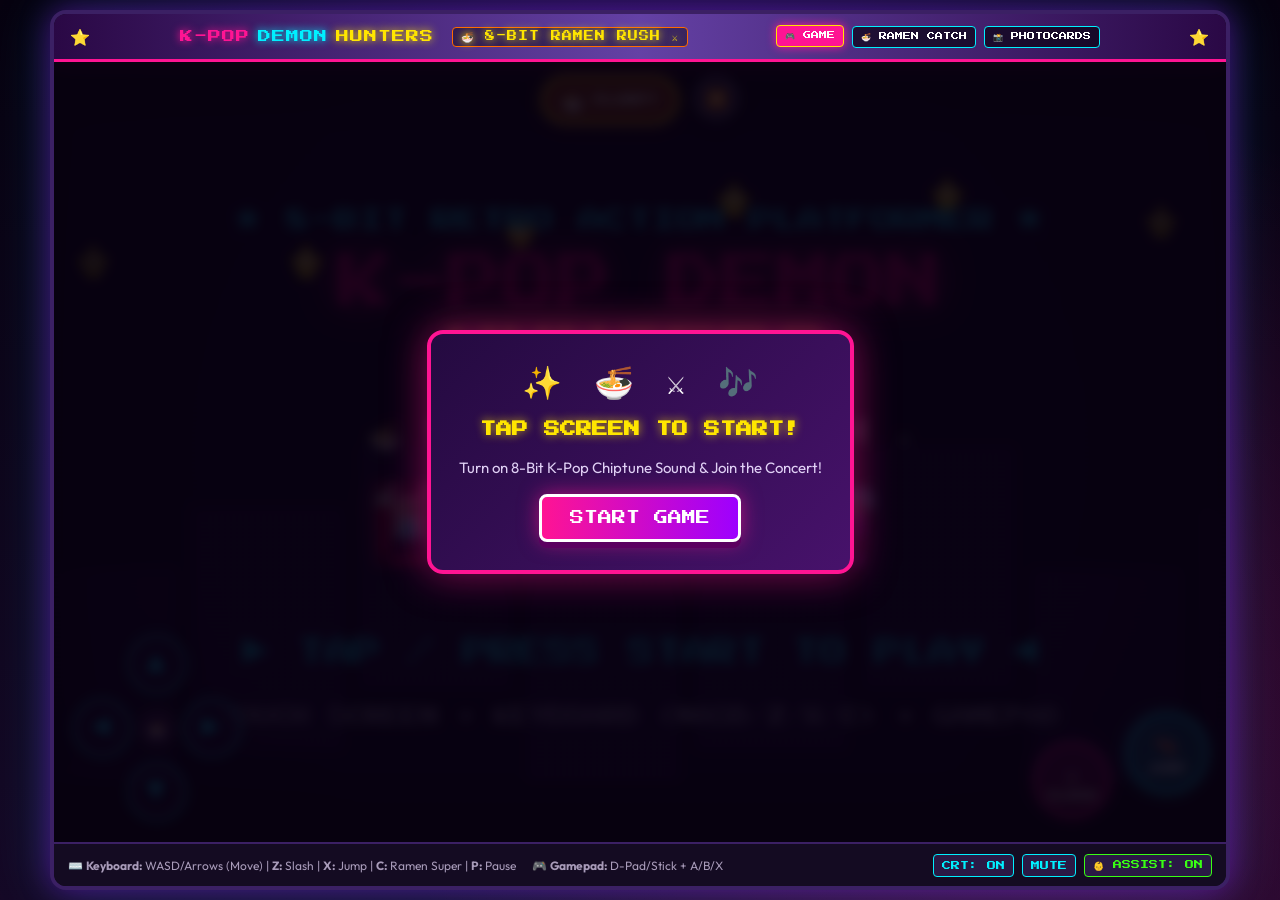
==== index.html @ ec843682 "Initial release: K-Pop Demon Hunters 8-Bit Ramen Rush retro game" ====
<!DOCTYPE html>
<html lang="en">
<head>
  <meta charset="UTF-8">
  <meta name="viewport" content="width=device-width, initial-scale=1.0, maximum-scale=1.0, user-scalable=no">
  <title>K-Pop Demon Hunters: 8-Bit Ramen Rush</title>
  <meta name="description" content="A vibrant 8-bit NES style action platformer about K-Pop Demon Hunters who eat ramen and fight demons with glowing neon swords. Built for young kids with touch screen controls!">
  
  <!-- Retro Google Font -->
  <link rel="preconnect" href="https://fonts.googleapis.com">
  <link rel="preconnect" href="https://fonts.gstatic.com" crossorigin>
  <link href="https://fonts.googleapis.com/css2?family=Press+Start+2P&family=Outfit:wght@400;700;900&display=swap" rel="stylesheet">
  
  <link rel="stylesheet" href="css/style.css">
</head>
<body>
  <div id="game-wrapper">
    <!-- Retro Arcade Bezel Container -->
    <div id="arcade-bezel">
      <!-- Header Banner (Desktop / Tablet) -->
      <header id="arcade-header">
        <div class="header-decor left-star">⭐</div>
        <div class="header-title">
          <span class="neon-pink">K-POP</span> 
          <span class="neon-cyan">DEMON</span> 
          <span class="neon-yellow">HUNTERS</span>
          <span class="subtitle">🍜 8-BIT RAMEN RUSH ⚔️</span>
        </div>
        <div class="header-nav">
          <button id="btn-nav-game" class="nav-pixel-btn active">🎮 GAME</button>
          <button id="btn-nav-minigame" class="nav-pixel-btn">🍜 RAMEN CATCH</button>
          <button id="btn-nav-album" class="nav-pixel-btn">📸 PHOTOCARDS</button>
        </div>
        <div class="header-decor right-star">⭐</div>
      </header>

      <!-- Main Canvas Screen Area -->
      <div id="screen-container">
        <canvas id="game-canvas" width="384" height="216"></canvas>
        
        <!-- CRT Scanline & Phosphor Glow Overlay -->
        <div id="crt-overlay" class="crt-enabled"></div>

        <!-- Touch Controls Overlay (Always active for touch / can be toggled) -->
        <div id="touch-controls" class="touch-active">
          <!-- Left D-Pad -->
          <div id="touch-dpad">
            <button id="btn-touch-up" class="touch-btn dpad-btn" data-key="ArrowUp" aria-label="Up / Cling">▲</button>
            <div class="dpad-row">
              <button id="btn-touch-left" class="touch-btn dpad-btn" data-key="ArrowLeft" aria-label="Left">◀</button>
              <div class="dpad-center">🍜</div>
              <button id="btn-touch-right" class="touch-btn dpad-btn" data-key="ArrowRight" aria-label="Right">▶</button>
            </div>
            <button id="btn-touch-down" class="touch-btn dpad-btn" data-key="ArrowDown" aria-label="Down / Crouch">▼</button>
          </div>

          <!-- Quick Assist Button (Top Center for young kids) -->
          <div id="touch-top-bar">
            <button id="btn-touch-slurp" class="touch-btn slurp-btn" data-key="KeyC" aria-label="Eat Ramen Special">
              <span class="btn-icon">🍜</span>
              <span class="btn-label">SLURP!</span>
            </button>
            <button id="btn-touch-pause" class="touch-btn pause-btn" data-key="KeyP" aria-label="Pause Menu">
              <span class="btn-icon">⏸️</span>
            </button>
          </div>

          <!-- Right Action Buttons -->
          <div id="touch-actions">
            <button id="btn-touch-attack" class="touch-btn action-btn attack-btn" data-key="KeyZ" aria-label="Glowing Sword Attack">
              <span class="btn-icon">⚔️</span>
              <span class="btn-label">SLASH</span>
            </button>
            <button id="btn-touch-jump" class="touch-btn action-btn jump-btn" data-key="KeyX" aria-label="Jump / Bounce">
              <span class="btn-icon">🦘</span>
              <span class="btn-label">JUMP</span>
            </button>
          </div>
        </div>

        <!-- Interactive Audio Enable Banner (For mobile browser Web Audio autoplay policy) -->
        <div id="audio-start-prompt" class="overlay-prompt">
          <div class="prompt-box">
            <div class="prompt-icon">✨ 🍜 ⚔️ 🎶</div>
            <h2>TAP SCREEN TO START!</h2>
            <p>Turn on 8-Bit K-Pop Chiptune Sound & Join the Concert!</p>
            <button id="btn-start-audio" class="pixel-btn pulse-glow">START GAME</button>
          </div>
        </div>
      </div>

      <!-- Footer Quick Info Bar -->
      <footer id="arcade-footer">
        <div class="footer-info">
          <span>⌨️ <b>Keyboard:</b> WASD/Arrows (Move) | <b>Z:</b> Slash | <b>X:</b> Jump | <b>C:</b> Ramen Super | <b>P:</b> Pause</span>
          <span>🎮 <b>Gamepad:</b> D-Pad/Stick + A/B/X</span>
        </div>
        <div class="footer-toggles">
          <button id="toggle-crt" class="tiny-btn" title="Toggle 8-Bit CRT Scanlines">CRT: ON</button>
          <button id="toggle-sound" class="tiny-btn" title="Toggle Sound">MUTE</button>
          <button id="toggle-assist" class="tiny-btn assist-indicator" title="Kid Assist Mode Settings">👶 ASSIST: ON</button>
        </div>
      </footer>
    </div>
  </div>

  <!-- Scripts -->
  <script src="js/graphics/palette.js"></script>
  <script src="js/graphics/sprites.js"></script>
  <script src="js/audio/chiptune.js"></script>
  <script src="js/audio/sfx.js"></script>
  <script src="js/audio/music.js"></script>
  <script src="js/engine/input.js"></script>
  <script src="js/engine/particles.js"></script>
  <script src="js/engine/physics.js"></script>
  <script src="js/engine/camera.js"></script>
  <script src="js/entities/collectible.js"></script>
  <script src="js/entities/enemy.js"></script>
  <script src="js/entities/boss.js"></script>
  <script src="js/entities/player.js"></script>
  <script src="js/levels/level_data.js"></script>
  <script src="js/levels/level_manager.js"></script>
  <script src="js/ui/hud.js"></script>
  <script src="js/ui/menus.js"></script>
  <script src="js/ui/album.js"></script>
  <script src="js/ui/ramen_game.js"></script>
  <script src="js/main.js"></script>
</body>
</html>
---- css/style.css ----
/* ==========================================================================
   K-POP DEMON HUNTERS: 8-BIT RAMEN RUSH
   Aesthetics: 8-Bit NES Retro + Cyber K-Pop Neon Arcade
   ========================================================================== */

:root {
  --neon-pink: #ff1493;
  --neon-cyan: #00f0ff;
  --neon-yellow: #ffe600;
  --neon-purple: #9d00ff;
  --neon-green: #39ff14;
  --ramen-orange: #ff6b00;
  --dark-bg: #090314;
  --arcade-bezel: #1b122c;
  --arcade-border: #3b2064;
  --font-retro: 'Press Start 2P', monospace, sans-serif;
  --font-modern: 'Outfit', sans-serif;
}

* {
  box-sizing: border-box;
  margin: 0;
  padding: 0;
  -webkit-touch-callout: none;
  -webkit-user-select: none;
  user-select: none;
  -webkit-tap-highlight-color: transparent;
}

html, body {
  width: 100%;
  height: 100%;
  overflow: hidden;
  background-color: var(--dark-bg);
  background-image: 
    radial-gradient(circle at 50% 20%, rgba(157, 0, 255, 0.25) 0%, transparent 60%),
    radial-gradient(circle at 80% 80%, rgba(255, 20, 147, 0.2) 0%, transparent 50%),
    linear-gradient(to bottom, #06010f 0%, #150826 100%);
  font-family: var(--font-retro);
  color: #ffffff;
  display: flex;
  justify-content: center;
  align-items: center;
  touch-action: none;
}

#game-wrapper {
  width: 100%;
  height: 100%;
  max-width: 1200px;
  max-height: 900px;
  display: flex;
  justify-content: center;
  align-items: center;
  padding: 10px;
}

#arcade-bezel {
  width: 100%;
  height: 100%;
  display: flex;
  flex-direction: column;
  background: var(--arcade-bezel);
  border: 4px solid var(--arcade-border);
  border-radius: 16px;
  box-shadow: 
    0 0 30px rgba(157, 0, 255, 0.4),
    0 0 60px rgba(0, 240, 255, 0.2),
    inset 0 0 20px rgba(0, 0, 0, 0.8);
  overflow: hidden;
  position: relative;
}

/* Header Banner */
#arcade-header {
  height: 48px;
  background: linear-gradient(90deg, #2a0845 0%, #6441a5 50%, #2a0845 100%);
  border-bottom: 3px solid var(--neon-pink);
  display: flex;
  align-items: center;
  justify-content: space-between;
  padding: 0 16px;
  font-size: 13px;
  letter-spacing: 1px;
  box-shadow: 0 4px 15px rgba(255, 20, 147, 0.3);
  z-index: 10;
}

.header-title {
  display: flex;
  align-items: center;
  gap: 8px;
  text-shadow: 0 0 8px currentColor;
}

.header-nav {
  display: flex;
  gap: 8px;
}

.nav-pixel-btn {
  font-family: var(--font-retro);
  font-size: 8px;
  padding: 5px 8px;
  background: rgba(10, 5, 20, 0.7);
  border: 1px solid var(--neon-cyan);
  color: #ffffff;
  border-radius: 4px;
  cursor: pointer;
  transition: all 0.15s ease;
}

.nav-pixel-btn:hover, .nav-pixel-btn.active {
  background: var(--neon-pink);
  border-color: var(--neon-yellow);
  box-shadow: 0 0 10px var(--neon-pink);
  transform: translateY(-1px);
}

.subtitle {
  font-size: 10px;
  color: var(--neon-yellow);
  margin-left: 10px;
  padding: 3px 8px;
  background: rgba(0, 0, 0, 0.4);
  border-radius: 4px;
  border: 1px solid var(--ramen-orange);
}

.neon-pink { color: var(--neon-pink); }
.neon-cyan { color: var(--neon-cyan); }
.neon-yellow { color: var(--neon-yellow); }
.neon-purple { color: var(--neon-purple); }

.header-decor {
  font-size: 16px;
  animation: pulse-star 1.5s infinite alternate ease-in-out;
}

@keyframes pulse-star {
  0% { transform: scale(1) rotate(0deg); opacity: 0.8; }
  100% { transform: scale(1.3) rotate(20deg); opacity: 1; filter: drop-shadow(0 0 6px #ffe600); }
}

/* Screen Area */
#screen-container {
  flex: 1;
  width: 100%;
  position: relative;
  background: #000000;
  display: flex;
  justify-content: center;
  align-items: center;
  overflow: hidden;
}

#game-canvas {
  width: 100%;
  height: 100%;
  object-fit: contain;
  image-rendering: -moz-crisp-edges;
  image-rendering: -webkit-crisp-edges;
  image-rendering: pixelated;
  image-rendering: crisp-edges;
  background-color: #050508;
  display: block;
}

/* CRT Scanline & Phosphor Effect Overlay */
#crt-overlay {
  position: absolute;
  top: 0;
  left: 0;
  width: 100%;
  height: 100%;
  pointer-events: none;
  z-index: 5;
  transition: opacity 0.3s ease;
}

#crt-overlay.crt-enabled {
  background: 
    linear-gradient(rgba(18, 16, 16, 0) 50%, rgba(0, 0, 0, 0.4) 50%),
    linear-gradient(90deg, rgba(255, 0, 0, 0.03), rgba(0, 255, 0, 0.01), rgba(0, 0, 255, 0.03));
  background-size: 100% 4px, 6px 100%;
  box-shadow: inset 0 0 60px rgba(0, 0, 0, 0.8);
}

#crt-overlay.crt-enabled::after {
  content: " ";
  display: block;
  position: absolute;
  top: 0; left: 0; bottom: 0; right: 0;
  background: radial-gradient(circle at 50% 50%, transparent 60%, rgba(0, 0, 0, 0.5) 100%);
  pointer-events: none;
}

/* Touch Controls (Optimized for Kids & Mobile) */
#touch-controls {
  position: absolute;
  top: 0;
  left: 0;
  width: 100%;
  height: 100%;
  pointer-events: none;
  z-index: 8;
  display: flex;
  justify-content: space-between;
  padding: 12px 18px;
}

.touch-btn {
  pointer-events: auto;
  user-select: none;
  touch-action: none;
  border: 3px solid rgba(255, 255, 255, 0.5);
  border-radius: 50%;
  background: rgba(30, 15, 50, 0.65);
  backdrop-filter: blur(4px);
  color: #ffffff;
  font-family: var(--font-retro);
  display: flex;
  flex-direction: column;
  align-items: center;
  justify-content: center;
  box-shadow: 0 4px 15px rgba(0, 0, 0, 0.6), inset 0 0 10px rgba(255, 255, 255, 0.2);
  transition: transform 0.06s ease, background-color 0.06s ease, box-shadow 0.06s ease;
  cursor: pointer;
}

.touch-btn:active, .touch-btn.active {
  transform: scale(0.92);
  background: rgba(255, 20, 147, 0.7);
  box-shadow: 0 0 20px var(--neon-cyan), inset 0 0 12px #ffffff;
  border-color: #ffffff;
}

/* D-Pad on Left */
#touch-dpad {
  align-self: flex-end;
  display: flex;
  flex-direction: column;
  align-items: center;
  gap: 4px;
  margin-bottom: 8px;
}

.dpad-row {
  display: flex;
  align-items: center;
  gap: 6px;
}

.dpad-btn {
  width: 60px;
  height: 60px;
  font-size: 20px;
  background: rgba(20, 10, 40, 0.7);
  border-color: rgba(0, 240, 255, 0.6);
  color: var(--neon-cyan);
}

.dpad-btn:active, .dpad-btn.active {
  background: rgba(0, 240, 255, 0.5);
  box-shadow: 0 0 16px var(--neon-cyan);
}

.dpad-center {
  width: 38px;
  height: 38px;
  border-radius: 50%;
  background: rgba(50, 20, 80, 0.8);
  display: flex;
  align-items: center;
  justify-content: center;
  font-size: 16px;
  border: 2px dashed rgba(255, 230, 0, 0.4);
}

/* Action Buttons on Right */
#touch-actions {
  align-self: flex-end;
  display: flex;
  gap: 16px;
  align-items: flex-end;
  margin-bottom: 12px;
}

.action-btn {
  width: 76px;
  height: 76px;
  font-size: 10px;
  gap: 2px;
}

.action-btn .btn-icon {
  font-size: 24px;
}

.attack-btn {
  background: rgba(255, 20, 147, 0.35);
  border-color: var(--neon-pink);
  box-shadow: 0 0 15px rgba(255, 20, 147, 0.4);
  color: #ffffff;
}

.attack-btn:active, .attack-btn.active {
  background: rgba(255, 20, 147, 0.85);
  box-shadow: 0 0 25px var(--neon-pink);
}

.jump-btn {
  width: 82px;
  height: 82px;
  background: rgba(0, 240, 255, 0.35);
  border-color: var(--neon-cyan);
  box-shadow: 0 0 15px rgba(0, 240, 255, 0.4);
  color: #ffffff;
  margin-bottom: 24px;
}

.jump-btn:active, .jump-btn.active {
  background: rgba(0, 240, 255, 0.85);
  box-shadow: 0 0 25px var(--neon-cyan);
}

/* Top Assist Bar */
#touch-top-bar {
  position: absolute;
  top: 14px;
  left: 50%;
  transform: translateX(-50%);
  display: flex;
  gap: 16px;
  pointer-events: none;
}

.slurp-btn {
  width: auto;
  height: 48px;
  padding: 0 16px;
  border-radius: 24px;
  flex-direction: row;
  gap: 8px;
  font-size: 11px;
  background: rgba(255, 107, 0, 0.5);
  border-color: var(--neon-yellow);
  color: #ffffff;
  box-shadow: 0 0 15px rgba(255, 107, 0, 0.5);
}

.slurp-btn:active, .slurp-btn.active {
  background: rgba(255, 107, 0, 0.95);
  box-shadow: 0 0 25px var(--neon-yellow);
}

.slurp-btn .btn-icon {
  font-size: 20px;
}

.pause-btn {
  width: 44px;
  height: 44px;
  font-size: 18px;
  background: rgba(60, 40, 90, 0.6);
  border-color: rgba(255, 255, 255, 0.4);
}

/* Overlay Start Prompt */
.overlay-prompt {
  position: absolute;
  top: 0;
  left: 0;
  width: 100%;
  height: 100%;
  background: rgba(8, 2, 18, 0.88);
  backdrop-filter: blur(6px);
  display: flex;
  justify-content: center;
  align-items: center;
  z-index: 20;
  text-align: center;
  padding: 20px;
}

.prompt-box {
  background: linear-gradient(135deg, #240a40 0%, #47126b 100%);
  border: 4px solid var(--neon-pink);
  border-radius: 16px;
  padding: 28px;
  max-width: 480px;
  box-shadow: 0 0 40px rgba(255, 20, 147, 0.5);
  display: flex;
  flex-direction: column;
  align-items: center;
  gap: 16px;
}

.prompt-icon {
  font-size: 32px;
}

.prompt-box h2 {
  font-size: 16px;
  color: var(--neon-yellow);
  text-shadow: 0 0 10px rgba(255, 230, 0, 0.7);
  line-height: 1.4;
}

.prompt-box p {
  font-family: var(--font-modern);
  font-size: 15px;
  color: #e0d0f5;
  line-height: 1.4;
}

.pixel-btn {
  font-family: var(--font-retro);
  font-size: 14px;
  padding: 14px 28px;
  background: linear-gradient(90deg, var(--neon-pink), var(--neon-purple));
  color: #ffffff;
  border: 3px solid #ffffff;
  border-radius: 8px;
  cursor: pointer;
  box-shadow: 0 6px 0 #5b0060, 0 0 20px rgba(255, 20, 147, 0.6);
  transition: transform 0.1s ease, box-shadow 0.1s ease;
}

.pixel-btn:active {
  transform: translateY(4px);
  box-shadow: 0 2px 0 #5b0060, 0 0 10px rgba(255, 20, 147, 0.8);
}

.pulse-glow {
  animation: pulse-glow 1.2s infinite alternate ease-in-out;
}

@keyframes pulse-glow {
  0% { box-shadow: 0 6px 0 #5b0060, 0 0 15px rgba(255, 20, 147, 0.5); }
  100% { box-shadow: 0 6px 0 #5b0060, 0 0 35px var(--neon-cyan); border-color: var(--neon-cyan); }
}

/* Footer Info Bar */
#arcade-footer {
  height: 44px;
  background: #140b22;
  border-top: 2px solid var(--arcade-border);
  display: flex;
  align-items: center;
  justify-content: space-between;
  padding: 0 14px;
  font-family: var(--font-modern);
  font-size: 12px;
  color: #a89bb9;
  z-index: 10;
}

.footer-info {
  display: flex;
  gap: 16px;
  overflow: hidden;
  white-space: nowrap;
  text-overflow: ellipsis;
}

.footer-toggles {
  display: flex;
  gap: 8px;
  flex-shrink: 0;
}

.tiny-btn {
  font-family: var(--font-retro);
  font-size: 9px;
  background: #2a1945;
  border: 1px solid var(--neon-cyan);
  color: var(--neon-cyan);
  padding: 5px 8px;
  border-radius: 4px;
  cursor: pointer;
  transition: all 0.15s ease;
}

.tiny-btn:hover, .tiny-btn:active {
  background: var(--neon-cyan);
  color: #000000;
  box-shadow: 0 0 10px var(--neon-cyan);
}

.assist-indicator {
  border-color: var(--neon-green);
  color: var(--neon-green);
}

.assist-indicator.active {
  background: var(--neon-green);
  color: #000000;
  font-weight: bold;
}

/* Mobile & Tablet Responsiveness */
@media (max-width: 768px) {
  #game-wrapper {
    padding: 0;
    max-width: 100vw;
    max-height: 100vh;
  }

  #arcade-bezel {
    border: none;
    border-radius: 0;
  }

  #arcade-header {
    height: 38px;
    font-size: 10px;
    padding: 0 10px;
  }

  .subtitle {
    display: none;
  }

  #arcade-footer {
    height: 34px;
    font-size: 10px;
  }

  .footer-info {
    display: none;
  }

  .dpad-btn {
    width: 54px;
    height: 54px;
    font-size: 18px;
  }

  .action-btn {
    width: 68px;
    height: 68px;
    font-size: 9px;
  }

  .jump-btn {
    width: 74px;
    height: 74px;
  }
}

@media (orientation: landscape) and (max-height: 500px) {
  #arcade-header, #arcade-footer {
    display: none;
  }

  #touch-controls {
    padding: 6px 12px;
  }

  .dpad-btn {
    width: 48px;
    height: 48px;
  }

  .action-btn {
    width: 58px;
    height: 58px;
  }
}
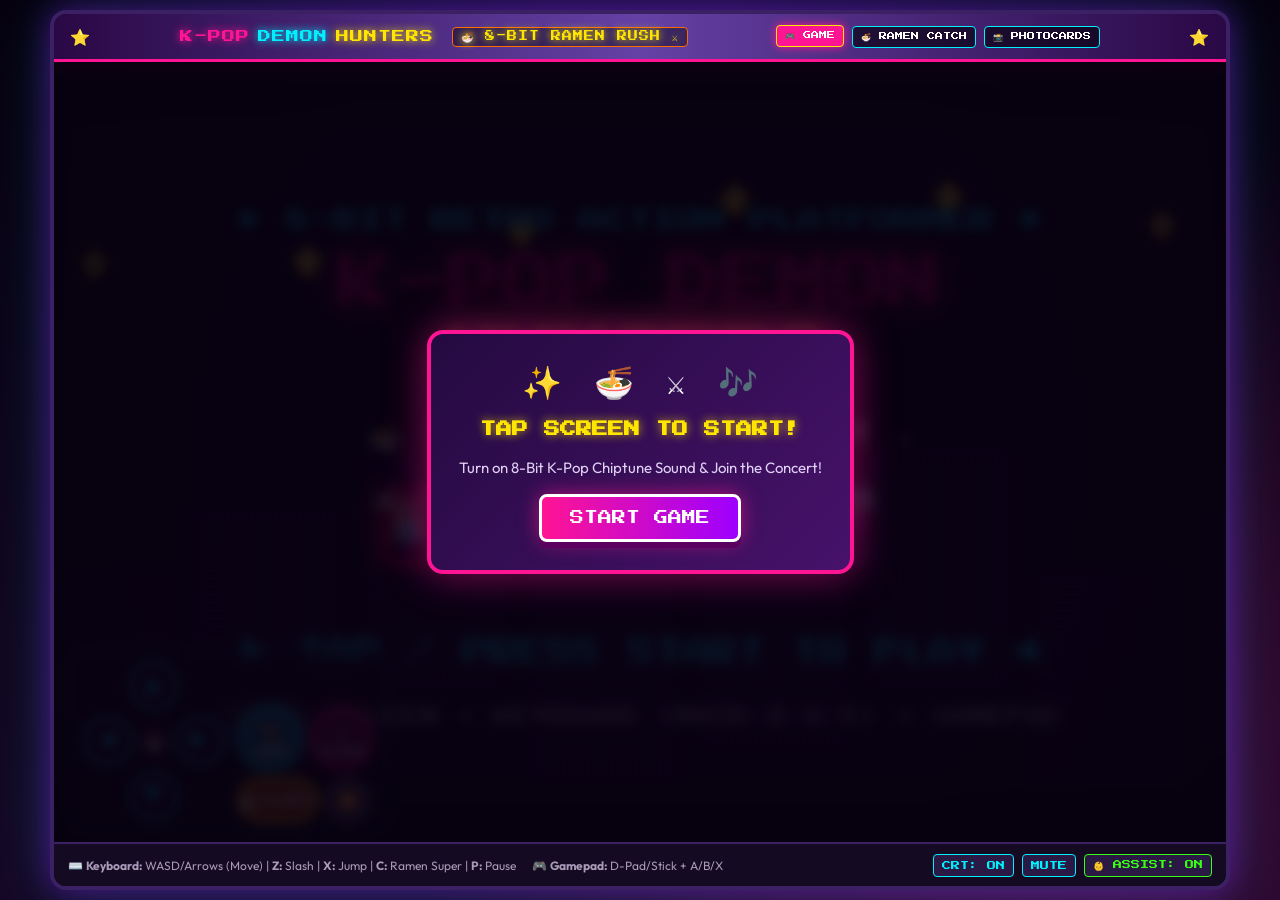
==== commit 5d4f3f88: "Update touch controls to left-side cluster, enhance jump physics, and update character roster to Rum" ====
--- a/index.html
+++ b/index.html
@@ -41,40 +41,43 @@
         <!-- CRT Scanline & Phosphor Glow Overlay -->
         <div id="crt-overlay" class="crt-enabled"></div>
 
-        <!-- Touch Controls Overlay (Always active for touch / can be toggled) -->
-        <div id="touch-controls" class="touch-active">
-          <!-- Left D-Pad -->
-          <div id="touch-dpad">
-            <button id="btn-touch-up" class="touch-btn dpad-btn" data-key="ArrowUp" aria-label="Up / Cling">▲</button>
-            <div class="dpad-row">
-              <button id="btn-touch-left" class="touch-btn dpad-btn" data-key="ArrowLeft" aria-label="Left">◀</button>
-              <div class="dpad-center">🍜</div>
-              <button id="btn-touch-right" class="touch-btn dpad-btn" data-key="ArrowRight" aria-label="Right">▶</button>
+        <!-- Touch Controls Overlay (All Clustered on Left Side for Easy 4-Year-Old Access) -->
+        <div id="touch-controls" class="touch-active touch-left-cluster">
+          <!-- Left Control Station: D-Pad + Action Buttons grouped together -->
+          <div id="left-controls-cluster">
+            <!-- D-Pad -->
+            <div id="touch-dpad">
+              <button id="btn-touch-up" class="touch-btn dpad-btn" data-key="ArrowUp" aria-label="Up / Cling">▲</button>
+              <div class="dpad-row">
+                <button id="btn-touch-left" class="touch-btn dpad-btn" data-key="ArrowLeft" aria-label="Left">◀</button>
+                <div class="dpad-center">🍜</div>
+                <button id="btn-touch-right" class="touch-btn dpad-btn" data-key="ArrowRight" aria-label="Right">▶</button>
+              </div>
+              <button id="btn-touch-down" class="touch-btn dpad-btn" data-key="ArrowDown" aria-label="Down / Crouch">▼</button>
             </div>
-            <button id="btn-touch-down" class="touch-btn dpad-btn" data-key="ArrowDown" aria-label="Down / Crouch">▼</button>
-          </div>
 
-          <!-- Quick Assist Button (Top Center for young kids) -->
-          <div id="touch-top-bar">
-            <button id="btn-touch-slurp" class="touch-btn slurp-btn" data-key="KeyC" aria-label="Eat Ramen Special">
-              <span class="btn-icon">🍜</span>
-              <span class="btn-label">SLURP!</span>
-            </button>
-            <button id="btn-touch-pause" class="touch-btn pause-btn" data-key="KeyP" aria-label="Pause Menu">
-              <span class="btn-icon">⏸️</span>
-            </button>
-          </div>
-
-          <!-- Right Action Buttons -->
-          <div id="touch-actions">
-            <button id="btn-touch-attack" class="touch-btn action-btn attack-btn" data-key="KeyZ" aria-label="Glowing Sword Attack">
-              <span class="btn-icon">⚔️</span>
-              <span class="btn-label">SLASH</span>
-            </button>
-            <button id="btn-touch-jump" class="touch-btn action-btn jump-btn" data-key="KeyX" aria-label="Jump / Bounce">
-              <span class="btn-icon">🦘</span>
-              <span class="btn-label">JUMP</span>
-            </button>
+            <!-- Action Buttons Clustered on Left -->
+            <div id="touch-actions-left">
+              <div class="action-row-top">
+                <button id="btn-touch-jump" class="touch-btn action-btn jump-btn" data-key="KeyX" aria-label="Jump / Bounce">
+                  <span class="btn-icon">🦘</span>
+                  <span class="btn-label">JUMP</span>
+                </button>
+                <button id="btn-touch-attack" class="touch-btn action-btn attack-btn" data-key="KeyZ" aria-label="Glowing Sword Attack">
+                  <span class="btn-icon">⚔️</span>
+                  <span class="btn-label">SLASH</span>
+                </button>
+              </div>
+              <div class="action-row-bottom">
+                <button id="btn-touch-slurp" class="touch-btn slurp-btn" data-key="KeyC" aria-label="Eat Ramen Special">
+                  <span class="btn-icon">🍜</span>
+                  <span class="btn-label">SLURP!</span>
+                </button>
+                <button id="btn-touch-pause" class="touch-btn pause-btn" data-key="KeyP" aria-label="Pause Menu">
+                  <span class="btn-icon">⏸️</span>
+                </button>
+              </div>
+            </div>
           </div>
         </div>
 
--- a/css/style.css
+++ b/css/style.css
@@ -195,7 +195,7 @@
   pointer-events: none;
 }
 
-/* Touch Controls (Optimized for Kids & Mobile) */
+/* Touch Controls - Left Cluster Layout (Kid & Toddler Optimized) */
 #touch-controls {
   position: absolute;
   top: 0;
@@ -205,17 +205,29 @@
   pointer-events: none;
   z-index: 8;
   display: flex;
-  justify-content: space-between;
-  padding: 12px 18px;
+  align-items: flex-end;
+  padding: 10px 14px;
+}
+
+#left-controls-cluster {
+  display: flex;
+  align-items: flex-end;
+  gap: 12px;
+  background: rgba(10, 4, 20, 0.45);
+  padding: 8px 12px;
+  border-radius: 20px;
+  border: 2px solid rgba(0, 240, 255, 0.3);
+  backdrop-filter: blur(4px);
+  pointer-events: none;
 }
 
 .touch-btn {
   pointer-events: auto;
   user-select: none;
   touch-action: none;
-  border: 3px solid rgba(255, 255, 255, 0.5);
+  border: 3px solid rgba(255, 255, 255, 0.6);
   border-radius: 50%;
-  background: rgba(30, 15, 50, 0.65);
+  background: rgba(30, 15, 50, 0.75);
   backdrop-filter: blur(4px);
   color: #ffffff;
   font-family: var(--font-retro);
@@ -224,146 +236,132 @@
   align-items: center;
   justify-content: center;
   box-shadow: 0 4px 15px rgba(0, 0, 0, 0.6), inset 0 0 10px rgba(255, 255, 255, 0.2);
-  transition: transform 0.06s ease, background-color 0.06s ease, box-shadow 0.06s ease;
+  transition: transform 0.05s ease, background-color 0.05s ease, box-shadow 0.05s ease;
   cursor: pointer;
 }
 
 .touch-btn:active, .touch-btn.active {
-  transform: scale(0.92);
-  background: rgba(255, 20, 147, 0.7);
-  box-shadow: 0 0 20px var(--neon-cyan), inset 0 0 12px #ffffff;
+  transform: scale(0.90);
+  box-shadow: 0 0 25px var(--neon-cyan), inset 0 0 14px #ffffff;
   border-color: #ffffff;
 }
 
-/* D-Pad on Left */
+/* D-Pad */
 #touch-dpad {
-  align-self: flex-end;
   display: flex;
   flex-direction: column;
   align-items: center;
+  gap: 3px;
+}
+
+.dpad-row {
+  display: flex;
+  align-items: center;
   gap: 4px;
-  margin-bottom: 8px;
-}
-
-.dpad-row {
-  display: flex;
-  align-items: center;
-  gap: 6px;
 }
 
 .dpad-btn {
-  width: 60px;
-  height: 60px;
+  width: 52px;
+  height: 52px;
+  font-size: 18px;
+  background: rgba(20, 10, 40, 0.8);
+  border-color: rgba(0, 240, 255, 0.7);
+  color: var(--neon-cyan);
+}
+
+.dpad-btn:active, .dpad-btn.active {
+  background: rgba(0, 240, 255, 0.6);
+  box-shadow: 0 0 20px var(--neon-cyan);
+}
+
+.dpad-center {
+  width: 32px;
+  height: 32px;
+  border-radius: 50%;
+  background: rgba(50, 20, 80, 0.85);
+  display: flex;
+  align-items: center;
+  justify-content: center;
+  font-size: 14px;
+  border: 2px dashed rgba(255, 230, 0, 0.5);
+}
+
+/* Left Action Cluster */
+#touch-actions-left {
+  display: flex;
+  flex-direction: column;
+  gap: 8px;
+}
+
+.action-row-top, .action-row-bottom {
+  display: flex;
+  gap: 8px;
+  align-items: center;
+}
+
+.action-btn {
+  width: 64px;
+  height: 64px;
+  font-size: 9px;
+  gap: 2px;
+}
+
+.action-btn .btn-icon {
   font-size: 20px;
-  background: rgba(20, 10, 40, 0.7);
-  border-color: rgba(0, 240, 255, 0.6);
-  color: var(--neon-cyan);
-}
-
-.dpad-btn:active, .dpad-btn.active {
-  background: rgba(0, 240, 255, 0.5);
-  box-shadow: 0 0 16px var(--neon-cyan);
-}
-
-.dpad-center {
-  width: 38px;
-  height: 38px;
-  border-radius: 50%;
-  background: rgba(50, 20, 80, 0.8);
-  display: flex;
-  align-items: center;
-  justify-content: center;
-  font-size: 16px;
-  border: 2px dashed rgba(255, 230, 0, 0.4);
-}
-
-/* Action Buttons on Right */
-#touch-actions {
-  align-self: flex-end;
-  display: flex;
-  gap: 16px;
-  align-items: flex-end;
-  margin-bottom: 12px;
-}
-
-.action-btn {
-  width: 76px;
-  height: 76px;
-  font-size: 10px;
-  gap: 2px;
-}
-
-.action-btn .btn-icon {
-  font-size: 24px;
+}
+
+.jump-btn {
+  background: rgba(0, 240, 255, 0.45);
+  border-color: var(--neon-cyan);
+  box-shadow: 0 0 15px rgba(0, 240, 255, 0.5);
+  color: #ffffff;
+}
+
+.jump-btn:active, .jump-btn.active {
+  background: rgba(0, 240, 255, 0.95);
+  box-shadow: 0 0 28px var(--neon-cyan);
 }
 
 .attack-btn {
-  background: rgba(255, 20, 147, 0.35);
+  background: rgba(255, 20, 147, 0.45);
   border-color: var(--neon-pink);
-  box-shadow: 0 0 15px rgba(255, 20, 147, 0.4);
+  box-shadow: 0 0 15px rgba(255, 20, 147, 0.5);
   color: #ffffff;
 }
 
 .attack-btn:active, .attack-btn.active {
-  background: rgba(255, 20, 147, 0.85);
-  box-shadow: 0 0 25px var(--neon-pink);
-}
-
-.jump-btn {
-  width: 82px;
-  height: 82px;
-  background: rgba(0, 240, 255, 0.35);
-  border-color: var(--neon-cyan);
-  box-shadow: 0 0 15px rgba(0, 240, 255, 0.4);
-  color: #ffffff;
-  margin-bottom: 24px;
-}
-
-.jump-btn:active, .jump-btn.active {
-  background: rgba(0, 240, 255, 0.85);
-  box-shadow: 0 0 25px var(--neon-cyan);
-}
-
-/* Top Assist Bar */
-#touch-top-bar {
-  position: absolute;
-  top: 14px;
-  left: 50%;
-  transform: translateX(-50%);
-  display: flex;
-  gap: 16px;
-  pointer-events: none;
+  background: rgba(255, 20, 147, 0.95);
+  box-shadow: 0 0 28px var(--neon-pink);
 }
 
 .slurp-btn {
-  width: auto;
-  height: 48px;
-  padding: 0 16px;
-  border-radius: 24px;
+  width: 80px;
+  height: 44px;
+  border-radius: 22px;
   flex-direction: row;
-  gap: 8px;
-  font-size: 11px;
-  background: rgba(255, 107, 0, 0.5);
+  gap: 4px;
+  font-size: 9px;
+  background: rgba(255, 107, 0, 0.6);
   border-color: var(--neon-yellow);
   color: #ffffff;
-  box-shadow: 0 0 15px rgba(255, 107, 0, 0.5);
+  box-shadow: 0 0 12px rgba(255, 107, 0, 0.5);
 }
 
 .slurp-btn:active, .slurp-btn.active {
   background: rgba(255, 107, 0, 0.95);
-  box-shadow: 0 0 25px var(--neon-yellow);
+  box-shadow: 0 0 24px var(--neon-yellow);
 }
 
 .slurp-btn .btn-icon {
-  font-size: 20px;
+  font-size: 16px;
 }
 
 .pause-btn {
   width: 44px;
   height: 44px;
-  font-size: 18px;
-  background: rgba(60, 40, 90, 0.6);
-  border-color: rgba(255, 255, 255, 0.4);
+  font-size: 16px;
+  background: rgba(60, 40, 90, 0.7);
+  border-color: rgba(255, 255, 255, 0.5);
 }
 
 /* Overlay Start Prompt */
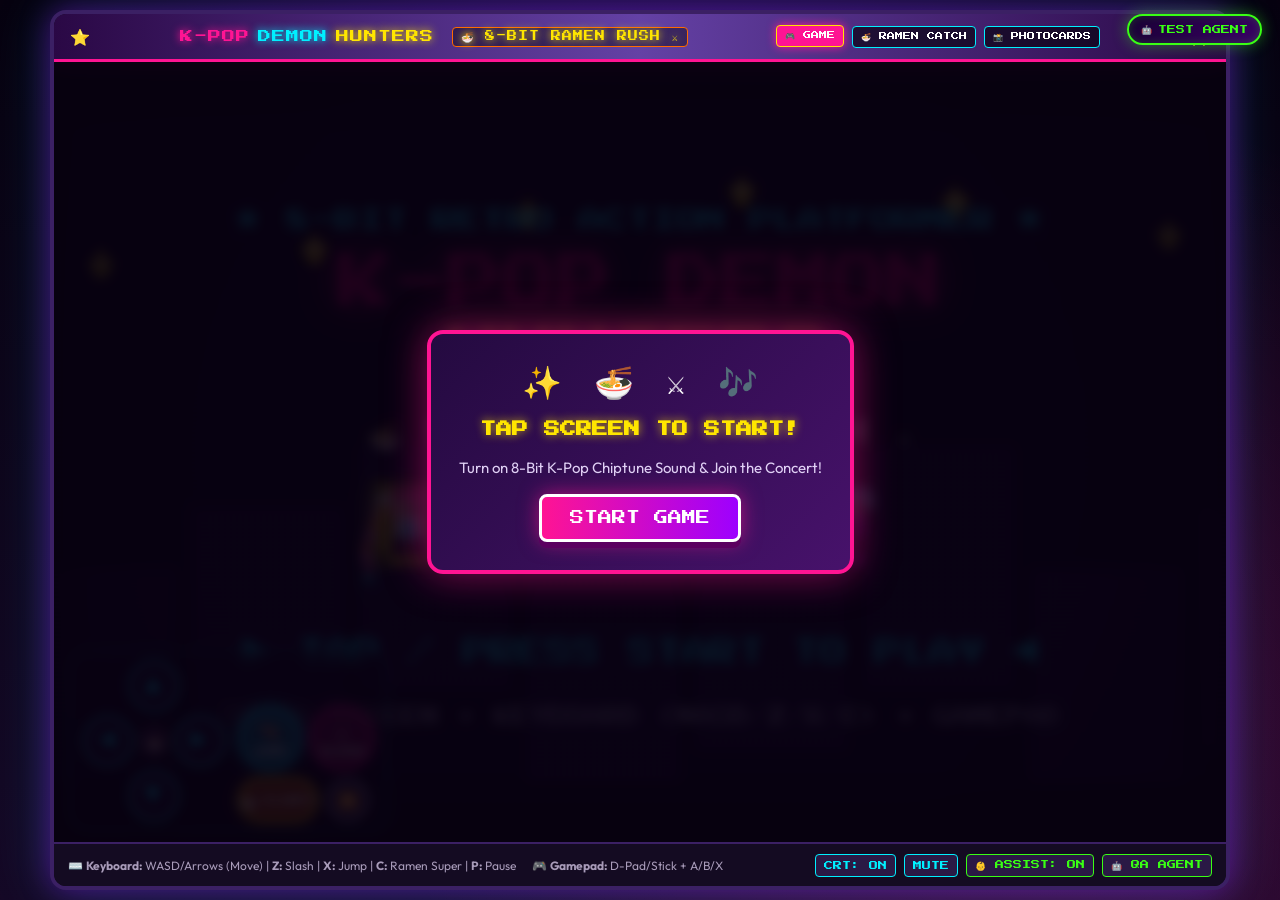
==== commit f4dc2ed5: "Fix attack responsiveness with attack buffering and larger hitbox, and give Rumi an iconic long anim" ====
--- a/index.html
+++ b/index.html
@@ -102,6 +102,7 @@
           <button id="toggle-crt" class="tiny-btn" title="Toggle 8-Bit CRT Scanlines">CRT: ON</button>
           <button id="toggle-sound" class="tiny-btn" title="Toggle Sound">MUTE</button>
           <button id="toggle-assist" class="tiny-btn assist-indicator" title="Kid Assist Mode Settings">👶 ASSIST: ON</button>
+          <button id="toggle-test-agent-footer" class="tiny-btn qa-indicator" onclick="if(window.testAgentUI)window.testAgentUI.toggleModal()" title="Open Test Agent QA Dashboard">🤖 QA AGENT</button>
         </div>
       </footer>
     </div>
@@ -117,6 +118,7 @@
   <script src="js/engine/particles.js"></script>
   <script src="js/engine/physics.js"></script>
   <script src="js/engine/camera.js"></script>
+  <script src="js/engine/test_agent.js"></script>
   <script src="js/entities/collectible.js"></script>
   <script src="js/entities/enemy.js"></script>
   <script src="js/entities/boss.js"></script>
@@ -127,6 +129,7 @@
   <script src="js/ui/menus.js"></script>
   <script src="js/ui/album.js"></script>
   <script src="js/ui/ramen_game.js"></script>
+  <script src="js/ui/test_agent_ui.js"></script>
   <script src="js/main.js"></script>
 </body>
 </html>
--- a/css/style.css
+++ b/css/style.css
@@ -566,3 +566,473 @@
     height: 58px;
   }
 }
+
+/* ==========================================================================
+   TEST AGENT & QA DASHBOARD STYLES
+   ========================================================================== */
+
+.qa-indicator {
+  border-color: #39ff14;
+  color: #39ff14;
+}
+
+.qa-indicator:hover, .qa-indicator.active {
+  background: #39ff14;
+  color: #000000;
+  box-shadow: 0 0 12px #39ff14;
+}
+
+/* Floating Launch Button */
+.test-agent-float-btn {
+  position: fixed;
+  top: 14px;
+  right: 18px;
+  z-index: 1000;
+  background: linear-gradient(135deg, #180033 0%, #3a0066 100%);
+  border: 2px solid #39ff14;
+  color: #39ff14;
+  font-family: var(--font-retro);
+  font-size: 9px;
+  padding: 8px 12px;
+  border-radius: 20px;
+  cursor: pointer;
+  box-shadow: 0 0 15px rgba(57, 255, 20, 0.4), inset 0 0 8px rgba(57, 255, 20, 0.2);
+  display: flex;
+  align-items: center;
+  gap: 6px;
+  transition: all 0.2s ease;
+}
+
+.test-agent-float-btn:hover {
+  background: #39ff14;
+  color: #000000;
+  box-shadow: 0 0 25px #39ff14;
+  transform: scale(1.05);
+}
+
+/* Modal Backdrop */
+.test-agent-modal {
+  position: fixed;
+  top: 0;
+  left: 0;
+  width: 100vw;
+  height: 100vh;
+  background: rgba(5, 1, 12, 0.82);
+  backdrop-filter: blur(8px);
+  z-index: 9999;
+  display: flex;
+  justify-content: center;
+  align-items: center;
+  padding: 16px;
+}
+
+.test-agent-modal.hidden {
+  display: none !important;
+}
+
+/* Modal Window */
+.test-agent-box {
+  width: 100%;
+  max-width: 820px;
+  max-height: 90vh;
+  background: #110522;
+  border: 3px solid #39ff14;
+  border-radius: 12px;
+  box-shadow: 0 0 40px rgba(57, 255, 20, 0.3), inset 0 0 20px rgba(0, 0, 0, 0.8);
+  display: flex;
+  flex-direction: column;
+  overflow: hidden;
+  font-family: var(--font-modern);
+}
+
+/* Modal Header */
+.test-agent-header {
+  height: 48px;
+  background: linear-gradient(90deg, #1c093a 0%, #30105e 100%);
+  border-bottom: 2px solid #39ff14;
+  display: flex;
+  align-items: center;
+  justify-content: space-between;
+  padding: 0 16px;
+}
+
+.header-left {
+  display: flex;
+  align-items: center;
+  gap: 10px;
+}
+
+.qa-badge {
+  font-family: var(--font-retro);
+  font-size: 8px;
+  background: #39ff14;
+  color: #000000;
+  padding: 3px 6px;
+  border-radius: 4px;
+  font-weight: bold;
+}
+
+.qa-title {
+  font-family: var(--font-retro);
+  font-size: 11px;
+  color: #ffffff;
+  letter-spacing: 0.5px;
+}
+
+.header-right {
+  display: flex;
+  align-items: center;
+  gap: 12px;
+}
+
+.fps-tag {
+  font-family: var(--font-retro);
+  font-size: 9px;
+  color: var(--neon-cyan);
+  background: rgba(0, 240, 255, 0.15);
+  padding: 4px 8px;
+  border-radius: 4px;
+  border: 1px solid var(--neon-cyan);
+}
+
+.qa-close-btn {
+  background: transparent;
+  border: none;
+  color: #ff0055;
+  font-size: 18px;
+  cursor: pointer;
+  padding: 4px 8px;
+  transition: transform 0.15s ease;
+}
+
+.qa-close-btn:hover {
+  transform: scale(1.2);
+  color: #ff3377;
+}
+
+/* Tabs */
+.test-agent-tabs {
+  display: flex;
+  background: #090214;
+  border-bottom: 1px solid #2f194d;
+  padding: 0 8px;
+  gap: 4px;
+}
+
+.qa-tab-btn {
+  font-family: var(--font-retro);
+  font-size: 9px;
+  background: transparent;
+  border: none;
+  border-bottom: 3px solid transparent;
+  color: #a89bb9;
+  padding: 10px 14px;
+  cursor: pointer;
+  transition: all 0.15s ease;
+}
+
+.qa-tab-btn:hover {
+  color: #ffffff;
+}
+
+.qa-tab-btn.active {
+  color: #39ff14;
+  border-bottom-color: #39ff14;
+  background: rgba(57, 255, 20, 0.08);
+}
+
+/* Tab Contents */
+.qa-tab-content {
+  display: none;
+  flex: 1;
+  overflow-y: auto;
+  padding: 18px;
+}
+
+.qa-tab-content.active {
+  display: block;
+}
+
+.qa-panel {
+  display: flex;
+  flex-direction: column;
+  gap: 16px;
+}
+
+.qa-panel h3 {
+  font-family: var(--font-retro);
+  font-size: 12px;
+  color: #ffe600;
+  letter-spacing: 0.5px;
+}
+
+.qa-panel h4 {
+  font-family: var(--font-retro);
+  font-size: 9px;
+  color: var(--neon-cyan);
+  margin-bottom: 8px;
+}
+
+.qa-desc {
+  font-size: 13px;
+  color: #d1c4e9;
+  line-height: 1.4;
+}
+
+/* Buttons & Groups */
+.qa-control-row {
+  display: flex;
+  align-items: center;
+  gap: 14px;
+}
+
+.qa-action-btn {
+  font-family: var(--font-retro);
+  font-size: 11px;
+  padding: 10px 20px;
+  background: linear-gradient(90deg, #00b0ff, #39ff14);
+  color: #000000;
+  border: 2px solid #ffffff;
+  border-radius: 6px;
+  cursor: pointer;
+  font-weight: bold;
+  box-shadow: 0 4px 15px rgba(57, 255, 20, 0.4);
+  transition: all 0.15s ease;
+}
+
+.qa-action-btn:hover {
+  transform: translateY(-2px);
+  box-shadow: 0 6px 20px rgba(57, 255, 20, 0.6);
+}
+
+.qa-action-btn.active {
+  background: linear-gradient(90deg, #ff0055, #ff5500);
+  color: #ffffff;
+  box-shadow: 0 0 20px #ff0055;
+}
+
+.qa-status-pill {
+  font-family: var(--font-retro);
+  font-size: 9px;
+  padding: 6px 12px;
+  border-radius: 20px;
+  background: rgba(255, 255, 255, 0.1);
+  border: 1px solid #777;
+  color: #aaa;
+}
+
+.qa-status-pill.running {
+  background: rgba(57, 255, 20, 0.2);
+  border-color: #39ff14;
+  color: #39ff14;
+  animation: pulse-border 1.5s infinite alternate ease-in-out;
+}
+
+@keyframes pulse-border {
+  0% { box-shadow: 0 0 5px #39ff14; }
+  100% { box-shadow: 0 0 18px #39ff14; }
+}
+
+.qa-btn-group {
+  display: flex;
+  flex-wrap: wrap;
+  gap: 8px;
+}
+
+.qa-btn {
+  font-family: var(--font-retro);
+  font-size: 8px;
+  background: #1e0f36;
+  border: 1px solid #4a2b77;
+  color: #ffffff;
+  padding: 8px 12px;
+  border-radius: 4px;
+  cursor: pointer;
+  transition: all 0.15s ease;
+}
+
+.qa-btn:hover {
+  border-color: var(--neon-cyan);
+  color: var(--neon-cyan);
+}
+
+.qa-btn.active {
+  background: #39ff14;
+  color: #000000;
+  border-color: #39ff14;
+  font-weight: bold;
+}
+
+.qa-btn.tiny {
+  padding: 4px 8px;
+  font-size: 7px;
+}
+
+/* Cheats Toggle Grid */
+.qa-toggle-grid {
+  display: grid;
+  grid-template-columns: repeat(auto-fit, minmax(180px, 1fr));
+  gap: 10px;
+}
+
+.qa-toggle-btn {
+  font-family: var(--font-retro);
+  font-size: 9px;
+  background: #1a0a30;
+  border: 2px solid #573388;
+  color: #d0c2e6;
+  padding: 12px 14px;
+  border-radius: 6px;
+  cursor: pointer;
+  transition: all 0.15s ease;
+}
+
+.qa-toggle-btn:hover {
+  border-color: var(--neon-pink);
+  transform: translateY(-1px);
+}
+
+.qa-toggle-btn.active {
+  background: rgba(255, 0, 127, 0.25);
+  border-color: var(--neon-pink);
+  color: #ffffff;
+  box-shadow: 0 0 15px rgba(255, 0, 127, 0.4);
+}
+
+/* Test Suite Results Display */
+.test-header-row {
+  display: flex;
+  justify-content: space-between;
+  align-items: center;
+  gap: 12px;
+}
+
+.test-summary-badge {
+  display: flex;
+  justify-content: space-between;
+  align-items: center;
+  padding: 10px 14px;
+  border-radius: 6px;
+  background: #1b0c33;
+  border: 1px solid #4a2877;
+  font-family: var(--font-retro);
+  font-size: 9px;
+}
+
+.test-summary-badge.pass {
+  background: rgba(57, 255, 20, 0.15);
+  border-color: #39ff14;
+  color: #39ff14;
+}
+
+.test-summary-badge.fail {
+  background: rgba(255, 0, 85, 0.2);
+  border-color: #ff0055;
+  color: #ff0055;
+}
+
+.qa-test-results-scroll {
+  max-height: 380px;
+  overflow-y: auto;
+  display: flex;
+  flex-direction: column;
+  gap: 10px;
+  padding-right: 4px;
+}
+
+.test-suite-group {
+  background: #140828;
+  border: 1px solid #2f194e;
+  border-radius: 6px;
+  padding: 8px 12px;
+}
+
+.suite-title {
+  font-family: var(--font-retro);
+  font-size: 8px;
+  color: #ffe600;
+  margin-bottom: 6px;
+  border-bottom: 1px solid #2f194e;
+  padding-bottom: 4px;
+}
+
+.test-item {
+  display: flex;
+  align-items: center;
+  gap: 8px;
+  font-size: 12px;
+  padding: 4px 0;
+  border-bottom: 1px dotted rgba(255, 255, 255, 0.08);
+}
+
+.test-item:last-child {
+  border-bottom: none;
+}
+
+.test-status-icon {
+  font-family: monospace;
+  font-weight: bold;
+  font-size: 14px;
+}
+
+.test-item.pass .test-status-icon { color: #39ff14; }
+.test-item.fail .test-status-icon { color: #ff0055; }
+.test-name { color: #e2d9f3; flex: 1; }
+.test-details { font-size: 10px; color: #ff77aa; }
+
+.qa-empty-hint {
+  text-align: center;
+  color: #88789e;
+  font-size: 13px;
+  padding: 24px;
+}
+
+/* Telemetry Grid */
+.qa-telemetry-grid {
+  display: grid;
+  grid-template-columns: repeat(auto-fit, minmax(110px, 1fr));
+  gap: 8px;
+}
+
+.telemetry-card {
+  background: #140828;
+  border: 1px solid #3d1c66;
+  border-radius: 6px;
+  padding: 8px 10px;
+  display: flex;
+  flex-direction: column;
+  gap: 4px;
+}
+
+.telemetry-card .label {
+  font-family: var(--font-retro);
+  font-size: 7px;
+  color: #a89bb9;
+}
+
+.telemetry-card .value {
+  font-family: var(--font-retro);
+  font-size: 9px;
+  color: #39ff14;
+}
+
+/* Bug Log */
+.qa-bug-log {
+  background: #090214;
+  border: 1px solid #2f194e;
+  border-radius: 6px;
+  padding: 10px;
+  max-height: 150px;
+  overflow-y: auto;
+  font-family: monospace;
+  font-size: 11px;
+}
+
+.bug-entry.clean {
+  color: #39ff14;
+}
+
+.bug-entry.error {
+  color: #ff0055;
+}
+
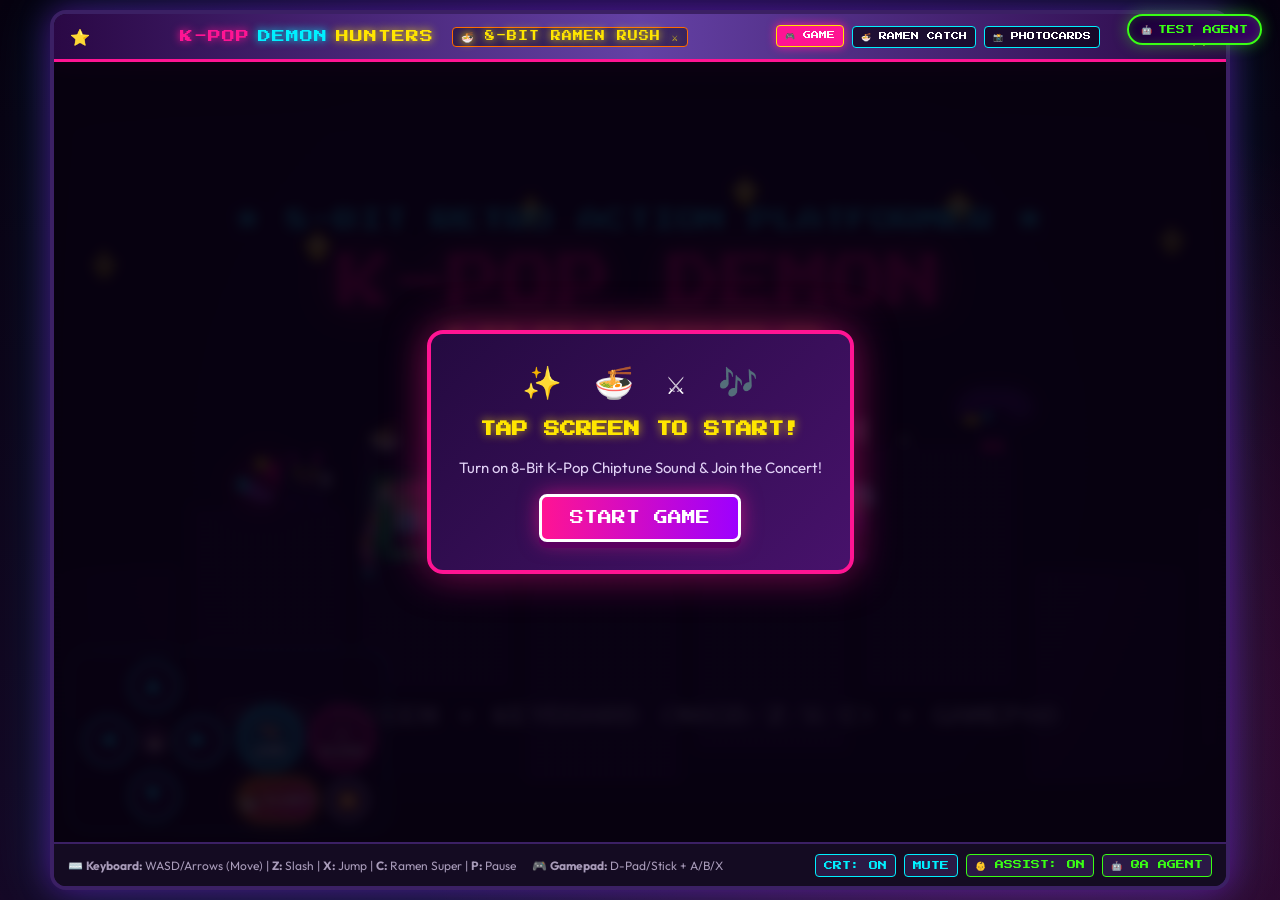
==== commit dcc9ec14: "working good" ====
--- a/index.html
+++ b/index.html
@@ -122,6 +122,7 @@
   <script src="js/entities/collectible.js"></script>
   <script src="js/entities/enemy.js"></script>
   <script src="js/entities/boss.js"></script>
+  <script src="js/entities/companion.js"></script>
   <script src="js/entities/player.js"></script>
   <script src="js/levels/level_data.js"></script>
   <script src="js/levels/level_manager.js"></script>
--- a/css/style.css
+++ b/css/style.css
@@ -341,19 +341,26 @@
   flex-direction: row;
   gap: 4px;
   font-size: 9px;
-  background: rgba(255, 107, 0, 0.6);
-  border-color: var(--neon-yellow);
-  color: #ffffff;
-  box-shadow: 0 0 12px rgba(255, 107, 0, 0.5);
+  background: linear-gradient(135deg, rgba(255, 107, 0, 0.85) 0%, rgba(255, 20, 147, 0.85) 100%);
+  border: 2px solid var(--neon-yellow);
+  color: #ffffff;
+  box-shadow: 0 0 16px rgba(255, 107, 0, 0.7);
+  animation: slurp-btn-pulse 1.8s infinite alternate ease-in-out;
+}
+
+@keyframes slurp-btn-pulse {
+  0% { box-shadow: 0 0 8px rgba(255, 107, 0, 0.5); transform: scale(1); }
+  100% { box-shadow: 0 0 20px var(--neon-yellow), 0 0 30px rgba(255, 0, 127, 0.6); transform: scale(1.04); }
 }
 
 .slurp-btn:active, .slurp-btn.active {
-  background: rgba(255, 107, 0, 0.95);
-  box-shadow: 0 0 24px var(--neon-yellow);
+  background: linear-gradient(135deg, #ffaa00 0%, #ff007f 100%);
+  box-shadow: 0 0 30px var(--neon-yellow);
+  transform: scale(0.96);
 }
 
 .slurp-btn .btn-icon {
-  font-size: 16px;
+  font-size: 18px;
 }
 
 .pause-btn {
@@ -587,7 +594,7 @@
   position: fixed;
   top: 14px;
   right: 18px;
-  z-index: 1000;
+  z-index: 50000;
   background: linear-gradient(135deg, #180033 0%, #3a0066 100%);
   border: 2px solid #39ff14;
   color: #39ff14;
@@ -617,9 +624,9 @@
   left: 0;
   width: 100vw;
   height: 100vh;
-  background: rgba(5, 1, 12, 0.82);
+  background: rgba(5, 1, 12, 0.88);
   backdrop-filter: blur(8px);
-  z-index: 9999;
+  z-index: 99999;
   display: flex;
   justify-content: center;
   align-items: center;
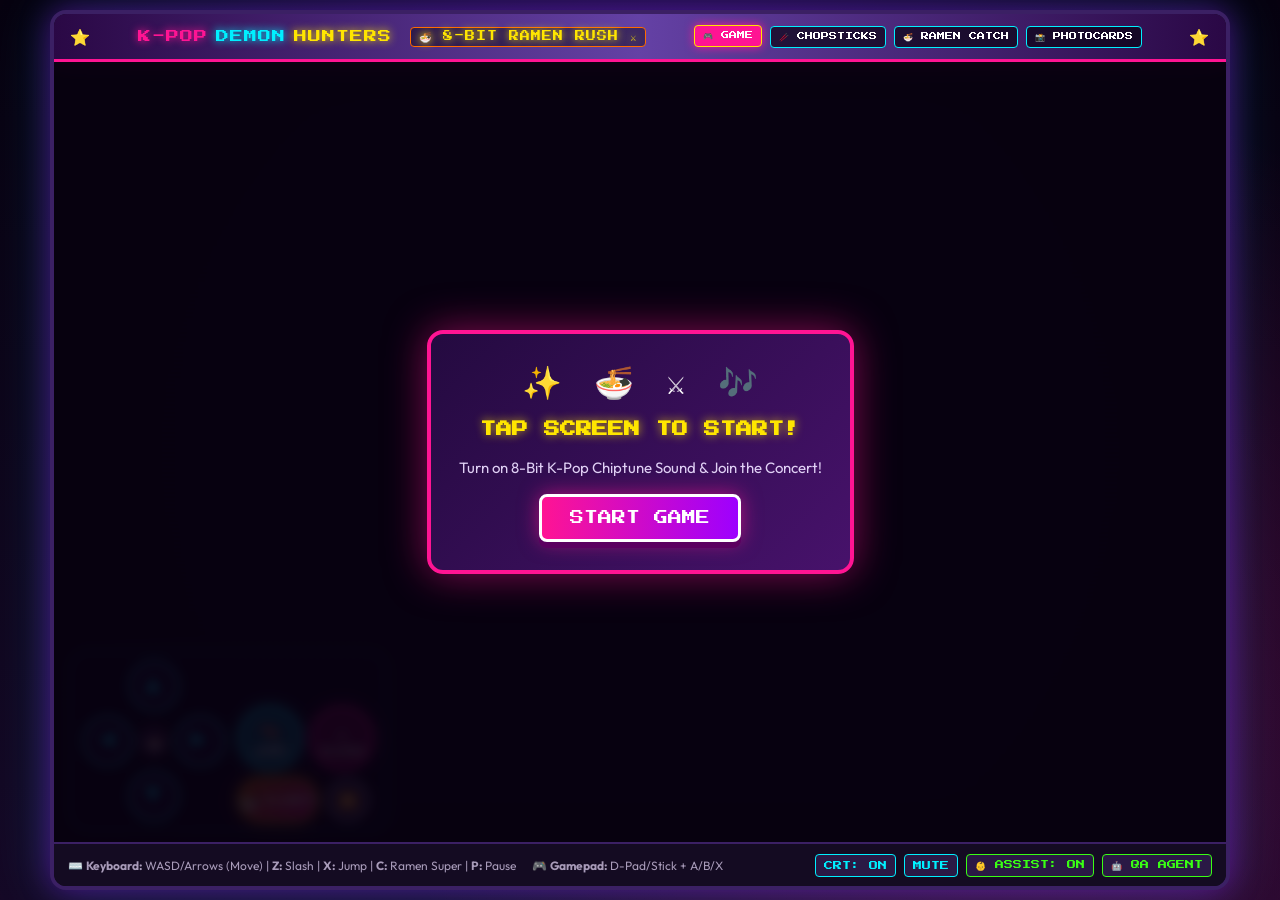
==== commit b17e3b4b: "Add in-between Chopstick Ramen Eating levels and direct Main Screen Course Select mode" ====
--- a/index.html
+++ b/index.html
@@ -28,6 +28,7 @@
         </div>
         <div class="header-nav">
           <button id="btn-nav-game" class="nav-pixel-btn active">🎮 GAME</button>
+          <button id="btn-nav-feast" class="nav-pixel-btn">🥢 CHOPSTICKS</button>
           <button id="btn-nav-minigame" class="nav-pixel-btn">🍜 RAMEN CATCH</button>
           <button id="btn-nav-album" class="nav-pixel-btn">📸 PHOTOCARDS</button>
         </div>
@@ -130,6 +131,7 @@
   <script src="js/ui/menus.js"></script>
   <script src="js/ui/album.js"></script>
   <script src="js/ui/ramen_game.js"></script>
+  <script src="js/ui/chopstick_feast.js"></script>
   <script src="js/ui/test_agent_ui.js"></script>
   <script src="js/main.js"></script>
 </body>
